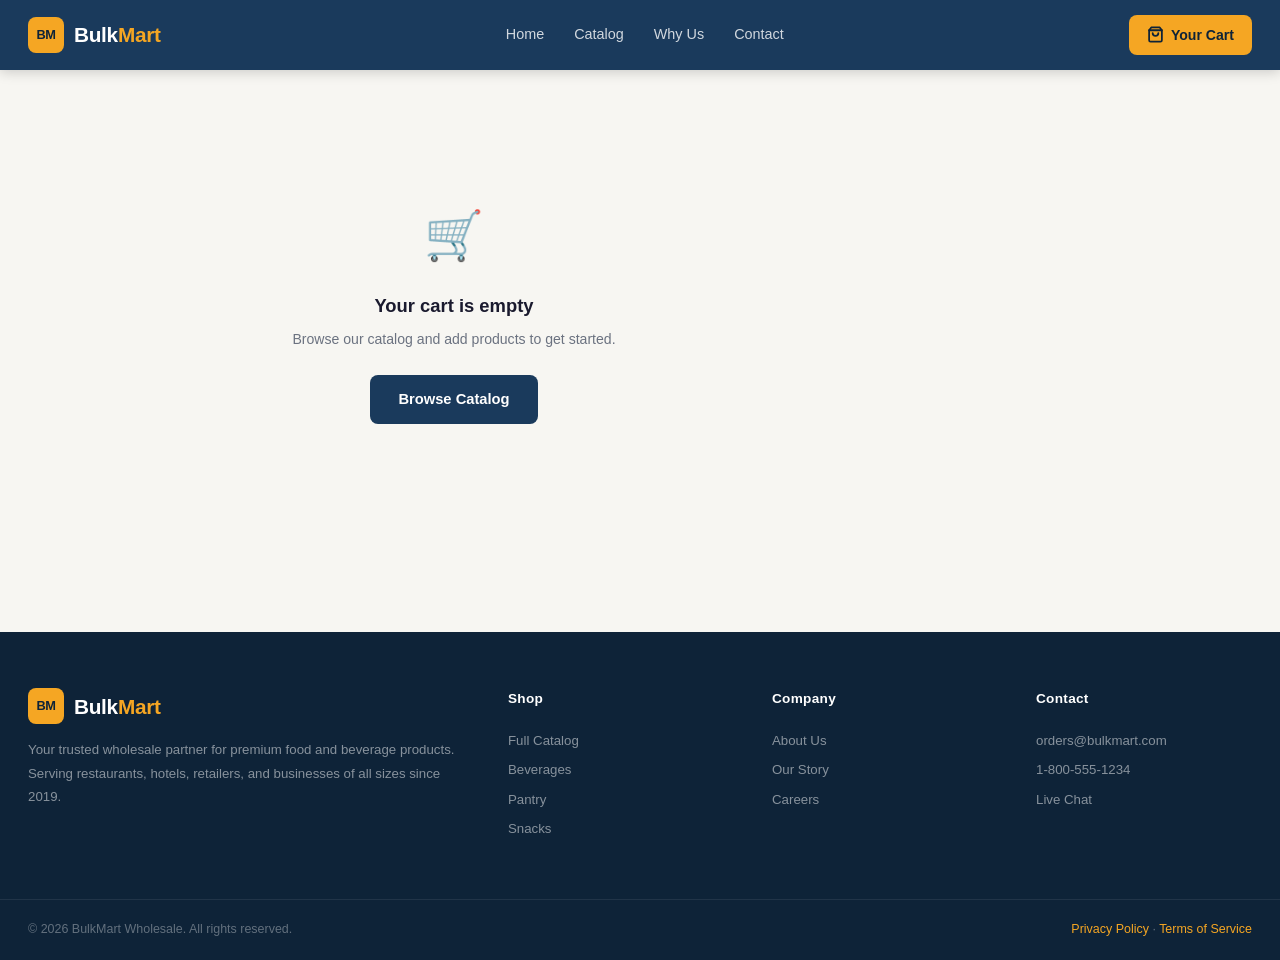
==== cart.html @ 13af1e16 "Add wholesale company website with full shopping flow 5-page responsive website: homepage, product c" ====
<!DOCTYPE html>
<html lang="en">
<head>
  <meta charset="UTF-8">
  <meta name="viewport" content="width=device-width, initial-scale=1.0">
  <title>Your Cart — BulkMart Wholesale</title>
  <link rel="stylesheet" href="style.css">
</head>
<body>

<!-- ── HEADER ─────────────────────────────────── -->
<header class="header">
  <div class="header-inner">
    <a href="index.html" class="logo">
      <div class="logo-mark">BM</div>
      <span>Bulk<em>Mart</em></span>
    </a>
    <nav class="nav">
      <a href="index.html">Home</a>
      <a href="catalog.html">Catalog</a>
      <a href="index.html#why">Why Us</a>
      <a href="index.html#footer-contact">Contact</a>
    </nav>
    <div class="header-right">
      <a href="cart.html" class="cart-link active">
        <svg width="17" height="17" viewBox="0 0 24 24" fill="none" stroke="currentColor" stroke-width="2.5" stroke-linecap="round" stroke-linejoin="round">
          <path d="M6 2L3 6v14a2 2 0 002 2h14a2 2 0 002-2V6l-3-4z"/>
          <line x1="3" y1="6" x2="21" y2="6"/>
          <path d="M16 10a4 4 0 01-8 0"/>
        </svg>
        Your Cart
        <span class="badge" id="cartBadge">0</span>
      </a>
    </div>
  </div>
</header>

<!-- ── CART PAGE ───────────────────────────────── -->
<main class="page">
  <div class="cart-layout">

    <!-- Items -->
    <div class="cart-main-col">
      <div class="cart-main" id="cartMain">
        <!-- Populated by script.js -->
      </div>
    </div>

    <!-- Summary -->
    <aside class="cart-aside" id="cartAside">
      <h2>Order Summary</h2>
      <div class="sum-row">
        <span>Subtotal</span>
        <span id="sumSub">$0.00</span>
      </div>
      <div class="sum-row">
        <span>Shipping</span>
        <span id="sumShip">—</span>
      </div>
      <div class="sum-total">
        <span>Total</span>
        <span id="sumTotal">$0.00</span>
      </div>
      <button class="checkout-btn" onclick="openCheckout()">
        Proceed to Checkout →
      </button>
      <p class="ship-note">🚚 Free delivery on orders over $500. All prices in USD.</p>
      <div style="margin-top:16px;text-align:center">
        <a href="catalog.html" style="font-size:0.8rem;color:var(--muted);text-decoration:underline">
          ← Continue Shopping
        </a>
      </div>
    </aside>

  </div>
</main>

<!-- ── FOOTER ──────────────────────────────────── -->
<footer class="footer">
  <div class="footer-main">
    <div class="footer-brand">
      <div class="logo" style="margin-bottom:14px">
        <div class="logo-mark">BM</div>
        <span style="color:#fff">Bulk<em>Mart</em></span>
      </div>
      <p>Your trusted wholesale partner for premium food and beverage products. Serving restaurants, hotels, retailers, and businesses of all sizes since 2019.</p>
    </div>
    <div class="footer-col">
      <h4>Shop</h4>
      <a href="catalog.html">Full Catalog</a>
      <a href="catalog.html">Beverages</a>
      <a href="catalog.html">Pantry</a>
      <a href="catalog.html">Snacks</a>
    </div>
    <div class="footer-col">
      <h4>Company</h4>
      <a href="#">About Us</a>
      <a href="#">Our Story</a>
      <a href="#">Careers</a>
    </div>
    <div class="footer-col">
      <h4>Contact</h4>
      <a href="mailto:orders@bulkmart.com">orders@bulkmart.com</a>
      <a href="tel:+18005551234">1-800-555-1234</a>
      <a href="#">Live Chat</a>
    </div>
  </div>
  <div class="footer-bottom">
    <span>© 2026 BulkMart Wholesale. All rights reserved.</span>
    <span><a href="#">Privacy Policy</a> · <a href="#">Terms of Service</a></span>
  </div>
</footer>

<!-- ── CHECKOUT MODAL ──────────────────────────── -->
<div class="checkout-overlay" id="checkoutOverlay">
  <div class="checkout-modal" id="checkoutModal">
    <h2>Complete Your Order</h2>
    <p>Fill in your business details below and our team will confirm your order within the hour.</p>
    <form id="orderForm">
      <div class="form-row">
        <div class="form-group">
          <label for="fname">First Name</label>
          <input type="text" id="fname" placeholder="Jane" required>
        </div>
        <div class="form-group">
          <label for="lname">Last Name</label>
          <input type="text" id="lname" placeholder="Smith" required>
        </div>
      </div>
      <div class="form-row full">
        <div class="form-group">
          <label for="company">Business / Company Name</label>
          <input type="text" id="company" placeholder="Smith's Restaurant" required>
        </div>
      </div>
      <div class="form-row full">
        <div class="form-group">
          <label for="email">Email Address</label>
          <input type="email" id="email" placeholder="jane@smithsrestaurant.com" required>
        </div>
      </div>
      <div class="form-row">
        <div class="form-group">
          <label for="phone">Phone Number</label>
          <input type="tel" id="phone" placeholder="+1 (555) 000-0000">
        </div>
        <div class="form-group">
          <label for="zip">ZIP / Post Code</label>
          <input type="text" id="zip" placeholder="10001" required>
        </div>
      </div>
      <div class="form-row full">
        <div class="form-group">
          <label for="address">Delivery Address</label>
          <input type="text" id="address" placeholder="123 Main St, New York, NY 10001" required>
        </div>
      </div>
      <div class="form-actions">
        <button type="button" class="btn btn-ghost" style="color:var(--text);border-color:var(--border)" onclick="closeCheckout()">Cancel</button>
        <button type="submit" class="btn btn-accent" style="flex:2">Place Order →</button>
      </div>
    </form>
  </div>
</div>

<!-- ── TOAST ───────────────────────────────────── -->
<div class="toast" id="toast"></div>

<script src="script.js"></script>
</body>
</html>
---- style.css ----
*, *::before, *::after { box-sizing: border-box; margin: 0; padding: 0; }

:root {
  --primary: #1a3a5c;
  --primary-dark: #0e2338;
  --primary-light: #2a5298;
  --accent: #f5a623;
  --accent-light: #ffc04d;
  --bg: #f7f6f2;
  --card: #ffffff;
  --text: #1a1a2e;
  --muted: #6b7280;
  --border: #e2e8f0;
  --shadow-sm: 0 1px 4px rgba(0,0,0,0.07);
  --shadow: 0 4px 16px rgba(0,0,0,0.1);
  --shadow-lg: 0 12px 36px rgba(0,0,0,0.14);
  --radius: 10px;
  --radius-lg: 16px;
  --hh: 70px;
  --t: 0.2s ease;
}

html { scroll-behavior: smooth; }

body {
  font-family: -apple-system, BlinkMacSystemFont, 'Segoe UI', 'Inter', sans-serif;
  background: var(--bg);
  color: var(--text);
  line-height: 1.6;
  min-height: 100vh;
}

a { text-decoration: none; color: inherit; }
img { display: block; max-width: 100%; }
button { font-family: inherit; }

/* ── Header ── */
.header {
  position: fixed; top: 0; left: 0; right: 0; z-index: 1000;
  height: var(--hh);
  background: var(--primary);
  box-shadow: 0 2px 12px rgba(0,0,0,0.18);
}
.header-inner {
  max-width: 1440px; margin: 0 auto; padding: 0 28px;
  height: 100%;
  display: flex; align-items: center; justify-content: space-between; gap: 20px;
}
.logo {
  display: flex; align-items: center; gap: 10px;
  font-size: 1.3rem; font-weight: 800; color: #fff; letter-spacing: -0.3px;
  flex-shrink: 0;
}
.logo-mark {
  width: 36px; height: 36px; border-radius: 8px;
  background: var(--accent);
  display: flex; align-items: center; justify-content: center;
  font-size: 0.8rem; font-weight: 900; color: var(--primary-dark); letter-spacing: -0.5px;
}
.logo em { color: var(--accent); font-style: normal; }
.nav { display: flex; align-items: center; gap: 2px; }
.nav a {
  color: rgba(255,255,255,0.8); font-size: 0.9rem; font-weight: 500;
  padding: 8px 14px; border-radius: 6px; transition: var(--t);
}
.nav a:hover, .nav a.active { color: #fff; background: rgba(255,255,255,0.12); }
.header-right { display: flex; align-items: center; gap: 10px; }
.cart-link {
  position: relative;
  display: flex; align-items: center; gap: 7px;
  background: var(--accent); color: var(--primary-dark);
  font-size: 0.88rem; font-weight: 700;
  padding: 9px 18px; border-radius: 8px; border: none; cursor: pointer;
  transition: var(--t);
}
.cart-link:hover { background: var(--accent-light); transform: translateY(-1px); }
.cart-link svg { flex-shrink: 0; }
.badge {
  position: absolute; top: -7px; right: -7px;
  background: #e53e3e; color: #fff;
  font-size: 0.62rem; font-weight: 800;
  width: 18px; height: 18px; border-radius: 50%;
  display: none; align-items: center; justify-content: center;
  border: 2px solid var(--primary);
}
.badge.on { display: flex; }

/* ── Page wrapper ── */
.page { padding-top: var(--hh); }

/* ── Hero ── */
.hero {
  background: linear-gradient(150deg, var(--primary-dark) 0%, var(--primary) 55%, #1e4d8c 100%);
  padding: 90px 28px 100px;
  position: relative; overflow: hidden;
}
.hero::before {
  content: '';
  position: absolute; inset: 0;
  background-image:
    radial-gradient(circle at 20% 50%, rgba(245,166,35,0.08) 0%, transparent 50%),
    radial-gradient(circle at 80% 20%, rgba(255,255,255,0.05) 0%, transparent 40%);
}
.hero-dots {
  position: absolute; inset: 0; pointer-events: none;
  background-image: radial-gradient(rgba(255,255,255,0.06) 1px, transparent 1px);
  background-size: 32px 32px;
}
.hero-content { position: relative; max-width: 760px; margin: 0 auto; text-align: center; }
.hero-pill {
  display: inline-flex; align-items: center; gap: 6px;
  background: rgba(245,166,35,0.15);
  border: 1px solid rgba(245,166,35,0.4);
  color: var(--accent-light);
  font-size: 0.75rem; font-weight: 700; letter-spacing: 1.5px; text-transform: uppercase;
  padding: 6px 14px; border-radius: 100px; margin-bottom: 28px;
}
.hero h1 {
  font-size: clamp(2rem, 5vw, 3.4rem);
  font-weight: 900; line-height: 1.12; letter-spacing: -0.5px;
  color: #fff; margin-bottom: 18px;
}
.hero h1 em { color: var(--accent); font-style: normal; }
.hero p {
  font-size: 1.05rem; color: rgba(255,255,255,0.75);
  max-width: 580px; margin: 0 auto 36px; line-height: 1.75;
}
.hero-btns { display: flex; gap: 12px; justify-content: center; flex-wrap: wrap; }

/* ── Buttons ── */
.btn {
  display: inline-flex; align-items: center; gap: 8px;
  padding: 13px 28px; border-radius: 8px; font-size: 0.92rem; font-weight: 700;
  cursor: pointer; border: none; transition: var(--t);
}
.btn-accent { background: var(--accent); color: var(--primary-dark); }
.btn-accent:hover { background: var(--accent-light); transform: translateY(-2px); box-shadow: 0 6px 20px rgba(245,166,35,0.35); }
.btn-ghost { background: transparent; color: #fff; border: 2px solid rgba(255,255,255,0.4); }
.btn-ghost:hover { border-color: rgba(255,255,255,0.8); background: rgba(255,255,255,0.08); }
.btn-primary { background: var(--primary); color: #fff; }
.btn-primary:hover { background: var(--primary-light); transform: translateY(-2px); box-shadow: 0 6px 20px rgba(26,58,92,0.3); }
.btn-lg { padding: 16px 36px; font-size: 1rem; }

/* ── Trust strip ── */
.trust-strip { background: var(--primary-dark); }
.trust-inner {
  max-width: 1440px; margin: 0 auto; padding: 0 28px;
  display: grid; grid-template-columns: repeat(4, 1fr);
}
.trust-item {
  padding: 24px 20px; text-align: center;
  border-right: 1px solid rgba(255,255,255,0.07);
  color: #fff;
}
.trust-item:last-child { border-right: none; }
.trust-num { font-size: 1.7rem; font-weight: 900; color: var(--accent); display: block; }
.trust-label { font-size: 0.8rem; color: rgba(255,255,255,0.6); margin-top: 2px; }

/* ── Section ── */
.section { max-width: 1440px; margin: 0 auto; padding: 72px 28px; }
.section-sm { max-width: 1440px; margin: 0 auto; padding: 48px 28px; }
.section-head { text-align: center; margin-bottom: 48px; }
.section-head h2 {
  font-size: clamp(1.6rem, 3vw, 2.2rem);
  font-weight: 900; color: var(--primary); letter-spacing: -0.3px;
}
.section-head p { font-size: 0.95rem; color: var(--muted); margin-top: 8px; max-width: 500px; margin-left: auto; margin-right: auto; }
.section-head .pill {
  display: inline-block;
  background: rgba(26,58,92,0.08); color: var(--primary);
  font-size: 0.72rem; font-weight: 700; letter-spacing: 1.2px; text-transform: uppercase;
  padding: 5px 12px; border-radius: 100px; margin-bottom: 12px;
}

/* ── Features ── */
.features-grid {
  display: grid; grid-template-columns: repeat(3, 1fr); gap: 24px;
}
.feature-card {
  background: var(--card); border-radius: var(--radius-lg);
  padding: 32px 28px; border: 1px solid var(--border);
  box-shadow: var(--shadow-sm); text-align: center;
}
.feature-icon {
  width: 58px; height: 58px; border-radius: 14px;
  background: linear-gradient(135deg, var(--primary), var(--primary-light));
  display: flex; align-items: center; justify-content: center;
  font-size: 1.5rem; margin: 0 auto 18px;
}
.feature-card h3 { font-size: 1rem; font-weight: 800; color: var(--primary); margin-bottom: 8px; }
.feature-card p { font-size: 0.855rem; color: var(--muted); line-height: 1.65; }

/* ── Product Grid ── */
.product-grid { display: grid; grid-template-columns: repeat(5, 1fr); gap: 20px; }

/* ── Product Card ── */
.product-card {
  background: var(--card); border-radius: var(--radius-lg);
  overflow: hidden; border: 1px solid var(--border);
  box-shadow: var(--shadow-sm); transition: var(--t);
  display: flex; flex-direction: column;
}
.product-card:hover { box-shadow: var(--shadow-lg); transform: translateY(-5px); }

.product-thumb {
  position: relative; padding-top: 80%; overflow: hidden; cursor: pointer;
  display: flex; align-items: center; justify-content: center;
}
.product-face {
  position: absolute; inset: 0;
  display: flex; align-items: center; justify-content: center;
  font-size: 3.4rem;
  transition: transform 0.35s ease;
}
.product-card:hover .product-face { transform: scale(1.08); }
.product-overlay {
  position: absolute; inset: 0;
  background: rgba(0,0,0,0); display: flex; align-items: center; justify-content: center;
  transition: 0.3s ease;
}
.product-card:hover .product-overlay { background: rgba(0,0,0,0.2); }
.product-overlay span {
  background: #fff; color: var(--primary);
  font-size: 0.75rem; font-weight: 800; padding: 7px 16px; border-radius: 100px;
  opacity: 0; transform: translateY(6px); transition: 0.25s ease;
}
.product-card:hover .product-overlay span { opacity: 1; transform: translateY(0); }
.product-cat {
  position: absolute; top: 10px; left: 10px;
  background: rgba(255,255,255,0.92); color: var(--primary);
  font-size: 0.65rem; font-weight: 800; letter-spacing: 0.5px; text-transform: uppercase;
  padding: 3px 9px; border-radius: 100px; backdrop-filter: blur(4px);
}

.product-body { padding: 16px; flex: 1; display: flex; flex-direction: column; }
.product-name { font-size: 0.88rem; font-weight: 700; color: var(--text); margin-bottom: 3px; line-height: 1.3; }
.product-qty { font-size: 0.73rem; color: var(--muted); margin-bottom: 12px; }
.product-price-row { display: flex; align-items: baseline; gap: 4px; margin-bottom: 12px; margin-top: auto; }
.product-price { font-size: 1.1rem; font-weight: 900; color: var(--primary); }
.product-per { font-size: 0.7rem; color: var(--muted); }
.product-buy {
  width: 100%; padding: 9px; border: none; border-radius: 7px; cursor: pointer;
  background: var(--primary); color: #fff;
  font-size: 0.82rem; font-weight: 700; transition: var(--t);
}
.product-buy:hover { background: var(--primary-light); }

/* ── CTA Banner ── */
.cta-banner {
  background: linear-gradient(135deg, var(--primary) 0%, var(--primary-light) 100%);
  border-radius: var(--radius-lg); padding: 60px 40px;
  text-align: center; color: #fff;
}
.cta-banner h2 { font-size: clamp(1.6rem, 3vw, 2.2rem); font-weight: 900; margin-bottom: 12px; }
.cta-banner p { font-size: 1rem; color: rgba(255,255,255,0.75); margin-bottom: 32px; }

/* ── Modal ── */
.modal-overlay {
  position: fixed; inset: 0; z-index: 2000;
  background: rgba(10,20,40,0.6); backdrop-filter: blur(6px);
  display: flex; align-items: center; justify-content: center; padding: 24px;
  opacity: 0; pointer-events: none; transition: 0.25s ease;
}
.modal-overlay.open { opacity: 1; pointer-events: all; }
.modal {
  background: var(--card); border-radius: var(--radius-lg);
  max-width: 860px; width: 100%; max-height: 92vh; overflow-y: auto;
  display: grid; grid-template-columns: 1fr 1fr;
  transform: translateY(24px) scale(0.97); transition: 0.25s ease;
}
.modal-overlay.open .modal { transform: none; }
.modal-left {
  position: relative; min-height: 360px;
  display: flex; align-items: center; justify-content: center;
  font-size: 7rem; border-radius: var(--radius-lg) 0 0 var(--radius-lg);
  overflow: hidden;
}
.modal-close {
  position: absolute; top: 14px; right: 14px;
  width: 32px; height: 32px; border-radius: 50%; border: none;
  background: rgba(255,255,255,0.9); color: var(--text); font-size: 0.9rem;
  cursor: pointer; display: flex; align-items: center; justify-content: center;
  z-index: 1; transition: var(--t); box-shadow: var(--shadow-sm);
}
.modal-close:hover { background: #fff; box-shadow: var(--shadow); }
.modal-right { padding: 36px; display: flex; flex-direction: column; gap: 16px; }
.modal-cat { font-size: 0.72rem; font-weight: 800; color: var(--accent); letter-spacing: 1.2px; text-transform: uppercase; }
.modal-name { font-size: 1.55rem; font-weight: 900; color: var(--primary); line-height: 1.2; }
.modal-desc { font-size: 0.87rem; color: var(--muted); line-height: 1.72; }
.modal-carton-box {
  background: var(--bg); border-radius: 8px; padding: 14px 16px;
  display: flex; align-items: center; gap: 12px;
}
.modal-carton-box .icon { font-size: 1.4rem; }
.modal-carton-box strong { display: block; font-size: 0.88rem; color: var(--primary); font-weight: 800; }
.modal-carton-box span { font-size: 0.78rem; color: var(--muted); }
.modal-price-row { display: flex; align-items: baseline; gap: 6px; }
.modal-price { font-size: 2.1rem; font-weight: 900; color: var(--primary); }
.modal-price-label { font-size: 0.85rem; color: var(--muted); }
.qty-label { font-size: 0.82rem; font-weight: 700; color: var(--text); margin-bottom: 8px; }
.qty-wrap { display: flex; align-items: center; border: 2px solid var(--border); border-radius: 8px; overflow: hidden; width: fit-content; }
.qty-btn {
  width: 42px; height: 42px; border: none; background: var(--bg);
  font-size: 1.1rem; font-weight: 700; color: var(--primary); cursor: pointer; transition: var(--t);
}
.qty-btn:hover { background: var(--border); }
.qty-num {
  width: 64px; height: 42px; border: none; border-left: 2px solid var(--border); border-right: 2px solid var(--border);
  text-align: center; font-size: 1rem; font-weight: 700; color: var(--primary);
  background: #fff;
}
.qty-num:focus { outline: none; }
.modal-add {
  padding: 14px; border: none; border-radius: 8px; cursor: pointer;
  background: var(--primary); color: #fff;
  font-size: 0.97rem; font-weight: 800; transition: var(--t); margin-top: auto;
}
.modal-add:hover { background: var(--primary-light); transform: translateY(-1px); box-shadow: 0 4px 16px rgba(26,58,92,0.3); }

/* ── Cart Page ── */
.cart-layout {
  max-width: 1100px; margin: 0 auto; padding: 48px 28px;
  display: grid; grid-template-columns: 1fr 340px; gap: 32px; align-items: start;
}
.cart-main h2, .cart-aside h2 {
  font-size: 1.3rem; font-weight: 900; color: var(--primary); margin-bottom: 22px;
}
.cart-item {
  background: var(--card); border: 1px solid var(--border); border-radius: var(--radius);
  padding: 16px; display: flex; gap: 14px; align-items: center; margin-bottom: 12px;
}
.cart-thumb {
  width: 76px; height: 76px; border-radius: 10px; flex-shrink: 0;
  display: flex; align-items: center; justify-content: center; font-size: 2rem;
}
.cart-info { flex: 1; min-width: 0; }
.cart-name { font-size: 0.88rem; font-weight: 700; margin-bottom: 3px; }
.cart-sub { font-size: 0.75rem; color: var(--muted); margin-bottom: 10px; }
.cart-qty-row { display: flex; align-items: center; gap: 8px; }
.cqb {
  width: 28px; height: 28px; border: 1px solid var(--border); border-radius: 5px;
  background: var(--bg); color: var(--primary); font-size: 0.85rem; font-weight: 700;
  cursor: pointer; transition: var(--t);
}
.cqb:hover { background: var(--border); }
.cq-val { font-size: 0.88rem; font-weight: 800; color: var(--primary); min-width: 20px; text-align: center; }
.cart-right { flex-shrink: 0; display: flex; flex-direction: column; align-items: flex-end; gap: 10px; }
.cart-item-total { font-size: 1rem; font-weight: 900; color: var(--primary); }
.cart-remove { background: none; border: none; color: #e53e3e; font-size: 0.75rem; font-weight: 600; cursor: pointer; transition: var(--t); }
.cart-remove:hover { color: #c53030; }
.empty-cart { text-align: center; padding: 80px 0; }
.empty-icon { font-size: 3rem; margin-bottom: 16px; }
.empty-cart h3 { font-size: 1.15rem; font-weight: 800; color: var(--text); margin-bottom: 8px; }
.empty-cart p { font-size: 0.88rem; color: var(--muted); margin-bottom: 24px; }

.cart-aside {
  background: var(--card); border: 1px solid var(--border); border-radius: var(--radius-lg);
  padding: 28px; position: sticky; top: calc(var(--hh) + 24px);
}
.sum-row {
  display: flex; justify-content: space-between;
  font-size: 0.88rem; padding: 9px 0; border-bottom: 1px solid var(--border); color: var(--muted);
}
.sum-row:last-of-type { border-bottom: none; }
.sum-total {
  display: flex; justify-content: space-between;
  font-size: 1.1rem; font-weight: 900; color: var(--primary);
  padding: 16px 0 20px; border-top: 2px solid var(--border); margin-top: 6px;
}
.checkout-btn {
  width: 100%; padding: 14px; border: none; border-radius: 8px; cursor: pointer;
  background: var(--accent); color: var(--primary-dark);
  font-size: 0.97rem; font-weight: 800; transition: var(--t);
}
.checkout-btn:hover { background: var(--accent-light); transform: translateY(-1px); box-shadow: 0 4px 16px rgba(245,166,35,0.4); }
.ship-note { font-size: 0.75rem; color: var(--muted); text-align: center; margin-top: 12px; }

/* ── Catalog Page ── */
.catalog-hero {
  background: linear-gradient(135deg, var(--primary-dark), var(--primary));
  padding: 48px 28px; color: #fff;
}
.catalog-hero-inner { max-width: 1440px; margin: 0 auto; }
.catalog-hero h1 { font-size: clamp(1.6rem, 3vw, 2.4rem); font-weight: 900; margin-bottom: 6px; }
.catalog-hero p { color: rgba(255,255,255,0.7); font-size: 0.92rem; }
.breadcrumb { font-size: 0.78rem; color: rgba(255,255,255,0.5); margin-bottom: 12px; }
.breadcrumb a { color: var(--accent-light); }
.breadcrumb span { color: rgba(255,255,255,0.4); margin: 0 6px; }

.filters {
  display: flex; gap: 8px; flex-wrap: wrap; margin-bottom: 32px;
}
.filter-btn {
  padding: 7px 16px; border-radius: 100px; border: 1px solid var(--border);
  background: var(--card); color: var(--muted); font-size: 0.8rem; font-weight: 600;
  cursor: pointer; transition: var(--t);
}
.filter-btn:hover, .filter-btn.active {
  background: var(--primary); color: #fff; border-color: var(--primary);
}

/* ── Checkout Modal ── */
.checkout-overlay {
  position: fixed; inset: 0; z-index: 3000;
  background: rgba(10,20,40,0.7); backdrop-filter: blur(6px);
  display: flex; align-items: center; justify-content: center; padding: 24px;
  opacity: 0; pointer-events: none; transition: 0.25s ease;
}
.checkout-overlay.open { opacity: 1; pointer-events: all; }
.checkout-modal {
  background: var(--card); border-radius: var(--radius-lg);
  max-width: 520px; width: 100%; padding: 40px;
  transform: translateY(24px); transition: 0.25s ease;
}
.checkout-overlay.open .checkout-modal { transform: none; }
.checkout-modal h2 { font-size: 1.4rem; font-weight: 900; color: var(--primary); margin-bottom: 6px; }
.checkout-modal p { font-size: 0.85rem; color: var(--muted); margin-bottom: 28px; }
.form-row { display: grid; grid-template-columns: 1fr 1fr; gap: 14px; margin-bottom: 14px; }
.form-row.full { grid-template-columns: 1fr; }
.form-group { display: flex; flex-direction: column; gap: 5px; }
.form-group label { font-size: 0.78rem; font-weight: 700; color: var(--text); }
.form-group input {
  padding: 10px 14px; border: 1.5px solid var(--border); border-radius: 7px;
  font-size: 0.88rem; transition: var(--t); background: var(--bg);
}
.form-group input:focus { outline: none; border-color: var(--primary); background: #fff; }
.form-actions { display: flex; gap: 12px; margin-top: 24px; }
.form-actions button { flex: 1; }

.success-modal {
  text-align: center; padding: 20px 0;
}
.success-icon { font-size: 3.5rem; margin-bottom: 16px; }
.success-modal h2 { font-size: 1.5rem; font-weight: 900; color: var(--primary); margin-bottom: 8px; }
.success-modal p { font-size: 0.9rem; color: var(--muted); line-height: 1.6; margin-bottom: 24px; }

/* ── Toast ── */
.toast {
  position: fixed; bottom: 24px; right: 24px; z-index: 4000;
  background: #1e293b; color: #fff; padding: 13px 20px; border-radius: 9px;
  font-size: 0.85rem; font-weight: 500; box-shadow: var(--shadow-lg);
  transform: translateY(80px); opacity: 0; transition: 0.3s ease;
  display: flex; align-items: center; gap: 8px; max-width: 360px;
}
.toast.show { transform: none; opacity: 1; }

/* ── Footer ── */
.footer { background: var(--primary-dark); color: rgba(255,255,255,0.6); margin-top: 80px; }
.footer-main {
  max-width: 1440px; margin: 0 auto; padding: 56px 28px;
  display: grid; grid-template-columns: 2fr 1fr 1fr 1fr; gap: 48px;
}
.footer-brand .logo { margin-bottom: 14px; }
.footer-brand p { font-size: 0.83rem; line-height: 1.75; color: rgba(255,255,255,0.5); margin-bottom: 20px; }
.footer-col h4 { color: #fff; font-size: 0.85rem; font-weight: 800; margin-bottom: 16px; letter-spacing: 0.3px; }
.footer-col a { display: block; font-size: 0.83rem; padding: 4px 0; color: rgba(255,255,255,0.5); transition: var(--t); }
.footer-col a:hover { color: var(--accent); }
.footer-bottom {
  max-width: 1440px; margin: 0 auto; padding: 20px 28px;
  border-top: 1px solid rgba(255,255,255,0.08);
  display: flex; justify-content: space-between; align-items: center;
  font-size: 0.78rem; color: rgba(255,255,255,0.35);
}
.footer-bottom a { color: var(--accent); }

/* ── Responsive ── */
@media (max-width: 1200px) { .product-grid { grid-template-columns: repeat(4, 1fr); } }
@media (max-width: 960px) {
  .product-grid { grid-template-columns: repeat(3, 1fr); }
  .features-grid { grid-template-columns: repeat(2, 1fr); }
  .modal { grid-template-columns: 1fr; }
  .modal-left { min-height: 220px; border-radius: var(--radius-lg) var(--radius-lg) 0 0; font-size: 5rem; }
  .cart-layout { grid-template-columns: 1fr; }
  .cart-aside { position: static; }
  .footer-main { grid-template-columns: 1fr 1fr; gap: 32px; }
  .trust-inner { grid-template-columns: repeat(2, 1fr); }
}
@media (max-width: 640px) {
  .product-grid { grid-template-columns: repeat(2, 1fr); }
  .hero { padding: 60px 16px 70px; }
  .nav a { font-size: 0.8rem; padding: 6px 10px; }
  .features-grid { grid-template-columns: 1fr; }
  .footer-main { grid-template-columns: 1fr; gap: 28px; }
  .form-row { grid-template-columns: 1fr; }
}
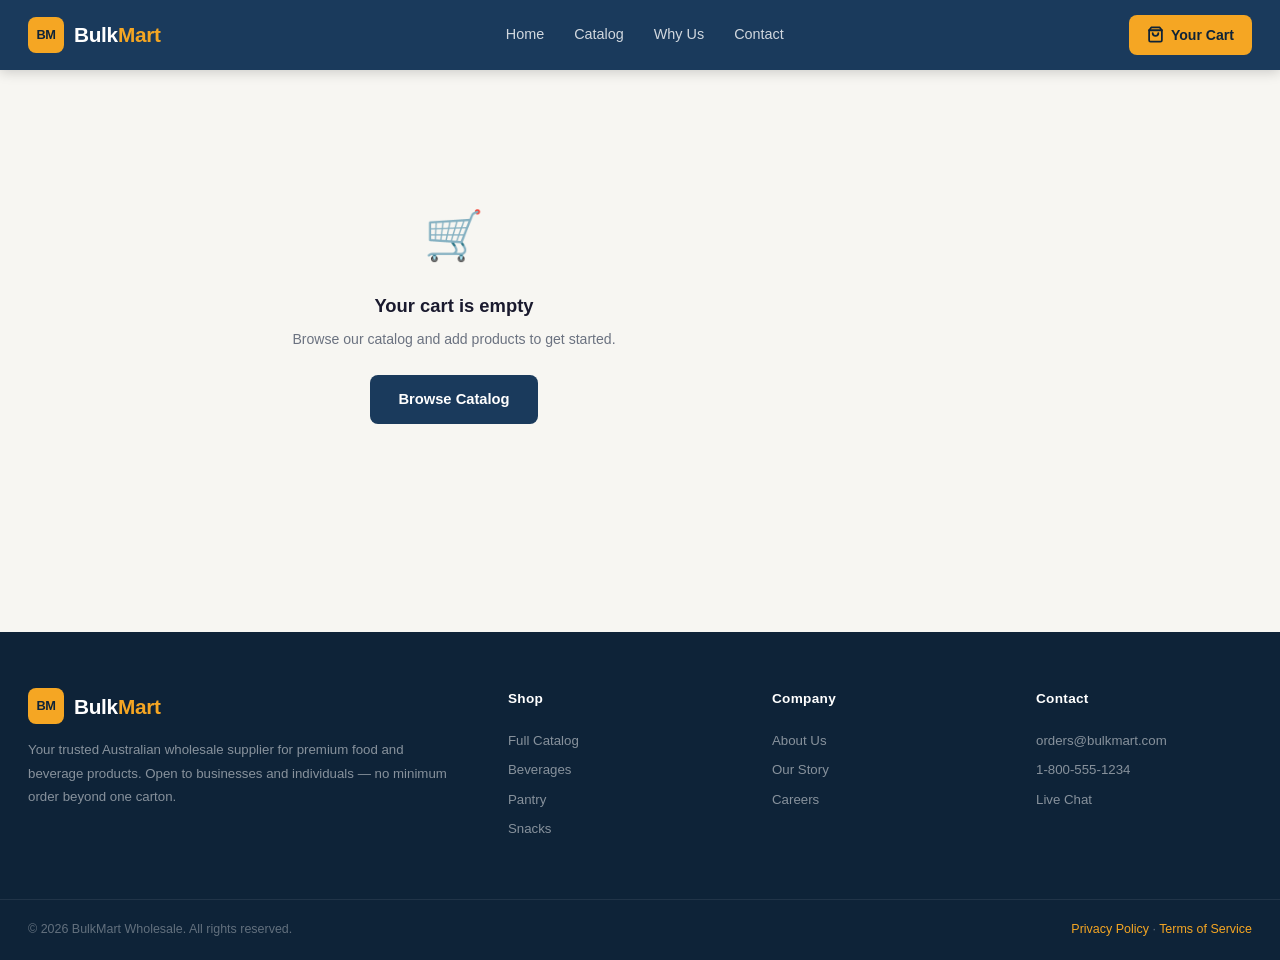
==== commit 6c3b91f5: "Switch to AUD, update messaging for businesses and individuals, clean up design - All prices now dis" ====
--- a/cart.html
+++ b/cart.html
@@ -64,7 +64,7 @@
       <button class="checkout-btn" onclick="openCheckout()">
         Proceed to Checkout →
       </button>
-      <p class="ship-note">🚚 Free delivery on orders over $500. All prices in USD.</p>
+      <p class="ship-note">🚚 Free delivery on orders over A$500. All prices in AUD.</p>
       <div style="margin-top:16px;text-align:center">
         <a href="catalog.html" style="font-size:0.8rem;color:var(--muted);text-decoration:underline">
           ← Continue Shopping
@@ -83,7 +83,7 @@
         <div class="logo-mark">BM</div>
         <span style="color:#fff">Bulk<em>Mart</em></span>
       </div>
-      <p>Your trusted wholesale partner for premium food and beverage products. Serving restaurants, hotels, retailers, and businesses of all sizes since 2019.</p>
+      <p>Your trusted Australian wholesale supplier for premium food and beverage products. Open to businesses and individuals — no minimum order beyond one carton.</p>
     </div>
     <div class="footer-col">
       <h4>Shop</h4>
@@ -129,8 +129,8 @@
       </div>
       <div class="form-row full">
         <div class="form-group">
-          <label for="company">Business / Company Name</label>
-          <input type="text" id="company" placeholder="Smith's Restaurant" required>
+          <label for="company">Business Name <span style="font-weight:400;color:var(--muted)">(optional)</span></label>
+          <input type="text" id="company" placeholder="Smith's Restaurant">
         </div>
       </div>
       <div class="form-row full">
@@ -142,17 +142,17 @@
       <div class="form-row">
         <div class="form-group">
           <label for="phone">Phone Number</label>
-          <input type="tel" id="phone" placeholder="+1 (555) 000-0000">
+          <input type="tel" id="phone" placeholder="+61 400 000 000">
         </div>
         <div class="form-group">
-          <label for="zip">ZIP / Post Code</label>
-          <input type="text" id="zip" placeholder="10001" required>
+          <label for="zip">Postcode</label>
+          <input type="text" id="zip" placeholder="3000" required>
         </div>
       </div>
       <div class="form-row full">
         <div class="form-group">
           <label for="address">Delivery Address</label>
-          <input type="text" id="address" placeholder="123 Main St, New York, NY 10001" required>
+          <input type="text" id="address" placeholder="123 Collins St, Melbourne VIC 3000" required>
         </div>
       </div>
       <div class="form-actions">
--- a/style.css
+++ b/style.css
@@ -94,36 +94,16 @@
   padding: 90px 28px 100px;
   position: relative; overflow: hidden;
 }
-.hero::before {
-  content: '';
-  position: absolute; inset: 0;
-  background-image:
-    radial-gradient(circle at 20% 50%, rgba(245,166,35,0.08) 0%, transparent 50%),
-    radial-gradient(circle at 80% 20%, rgba(255,255,255,0.05) 0%, transparent 40%);
-}
-.hero-dots {
-  position: absolute; inset: 0; pointer-events: none;
-  background-image: radial-gradient(rgba(255,255,255,0.06) 1px, transparent 1px);
-  background-size: 32px 32px;
-}
-.hero-content { position: relative; max-width: 760px; margin: 0 auto; text-align: center; }
-.hero-pill {
-  display: inline-flex; align-items: center; gap: 6px;
-  background: rgba(245,166,35,0.15);
-  border: 1px solid rgba(245,166,35,0.4);
-  color: var(--accent-light);
-  font-size: 0.75rem; font-weight: 700; letter-spacing: 1.5px; text-transform: uppercase;
-  padding: 6px 14px; border-radius: 100px; margin-bottom: 28px;
-}
+.hero-content { position: relative; max-width: 720px; margin: 0 auto; text-align: center; }
 .hero h1 {
-  font-size: clamp(2rem, 5vw, 3.4rem);
-  font-weight: 900; line-height: 1.12; letter-spacing: -0.5px;
-  color: #fff; margin-bottom: 18px;
+  font-size: clamp(2.2rem, 5vw, 3.6rem);
+  font-weight: 900; line-height: 1.1; letter-spacing: -0.5px;
+  color: #fff; margin-bottom: 20px;
 }
 .hero h1 em { color: var(--accent); font-style: normal; }
 .hero p {
-  font-size: 1.05rem; color: rgba(255,255,255,0.75);
-  max-width: 580px; margin: 0 auto 36px; line-height: 1.75;
+  font-size: 1.08rem; color: rgba(255,255,255,0.72);
+  max-width: 540px; margin: 0 auto 40px; line-height: 1.8;
 }
 .hero-btns { display: flex; gap: 12px; justify-content: center; flex-wrap: wrap; }
 
@@ -165,21 +145,16 @@
   font-weight: 900; color: var(--primary); letter-spacing: -0.3px;
 }
 .section-head p { font-size: 0.95rem; color: var(--muted); margin-top: 8px; max-width: 500px; margin-left: auto; margin-right: auto; }
-.section-head .pill {
-  display: inline-block;
-  background: rgba(26,58,92,0.08); color: var(--primary);
-  font-size: 0.72rem; font-weight: 700; letter-spacing: 1.2px; text-transform: uppercase;
-  padding: 5px 12px; border-radius: 100px; margin-bottom: 12px;
-}
+.section-head .pill { display: none; }
 
 /* ── Features ── */
 .features-grid {
-  display: grid; grid-template-columns: repeat(3, 1fr); gap: 24px;
+  display: grid; grid-template-columns: repeat(3, 1fr); gap: 20px;
 }
 .feature-card {
   background: var(--card); border-radius: var(--radius-lg);
-  padding: 32px 28px; border: 1px solid var(--border);
-  box-shadow: var(--shadow-sm); text-align: center;
+  padding: 36px 28px; border: 1px solid var(--border);
+  text-align: center;
 }
 .feature-icon {
   width: 58px; height: 58px; border-radius: 14px;
@@ -197,10 +172,10 @@
 .product-card {
   background: var(--card); border-radius: var(--radius-lg);
   overflow: hidden; border: 1px solid var(--border);
-  box-shadow: var(--shadow-sm); transition: var(--t);
+  transition: var(--t);
   display: flex; flex-direction: column;
 }
-.product-card:hover { box-shadow: var(--shadow-lg); transform: translateY(-5px); }
+.product-card:hover { box-shadow: var(--shadow); transform: translateY(-3px); }
 
 .product-thumb {
   position: relative; padding-top: 80%; overflow: hidden; cursor: pointer;
